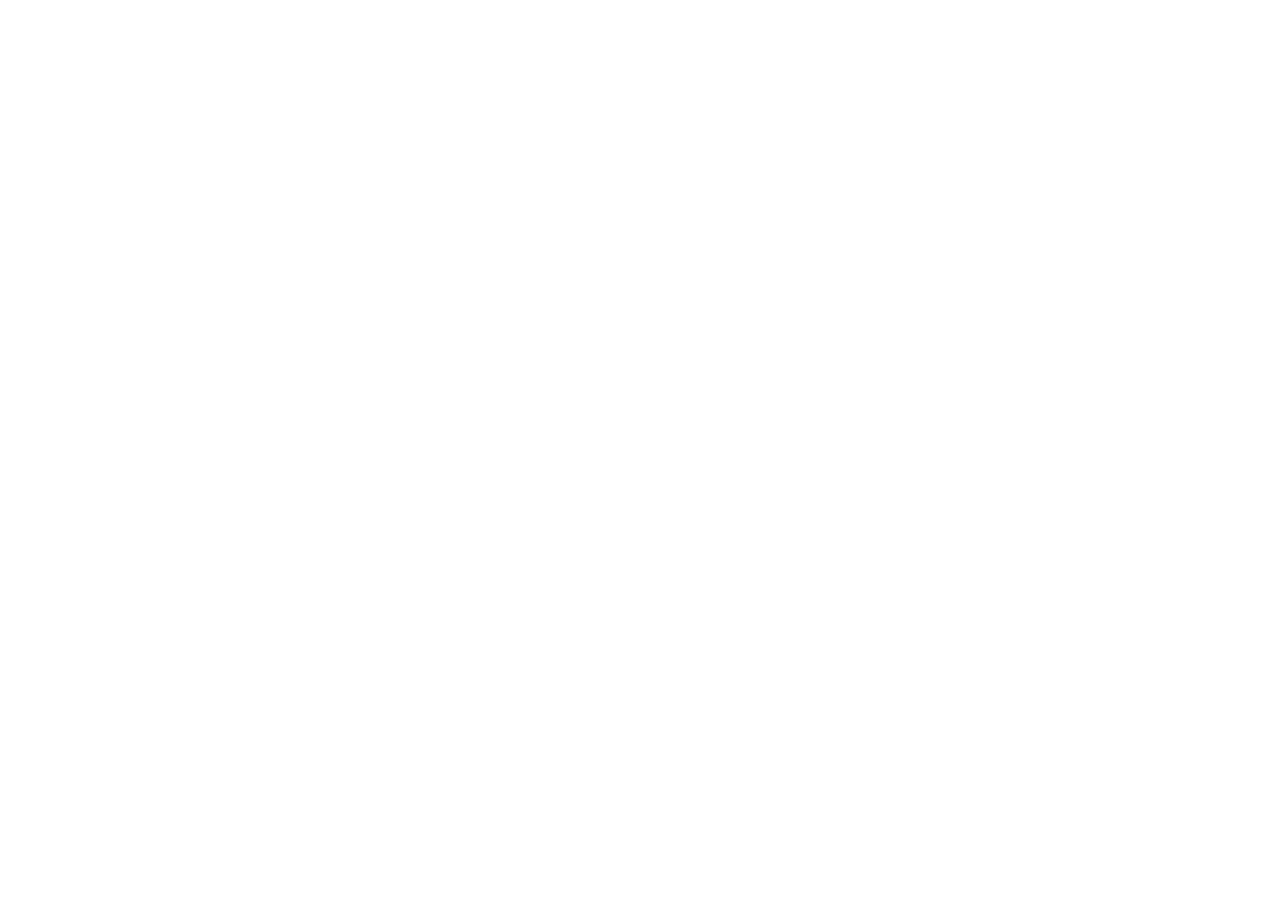
==== index.html @ 97be2287 "Atualização Projeto Social" ====
<!DOCTYPE html>
<html lang="pt-br">
  <head>
    <meta charset="UTF-8" />
    <meta name="viewport" content="width=device-width, initial-scale=1.0" />
    <link rel="shortcut icon" href="estilos/" type="image/x-icon" />
    <title>Projetos Redes Sociais</title>
  </head>
  <body></body>
</html>
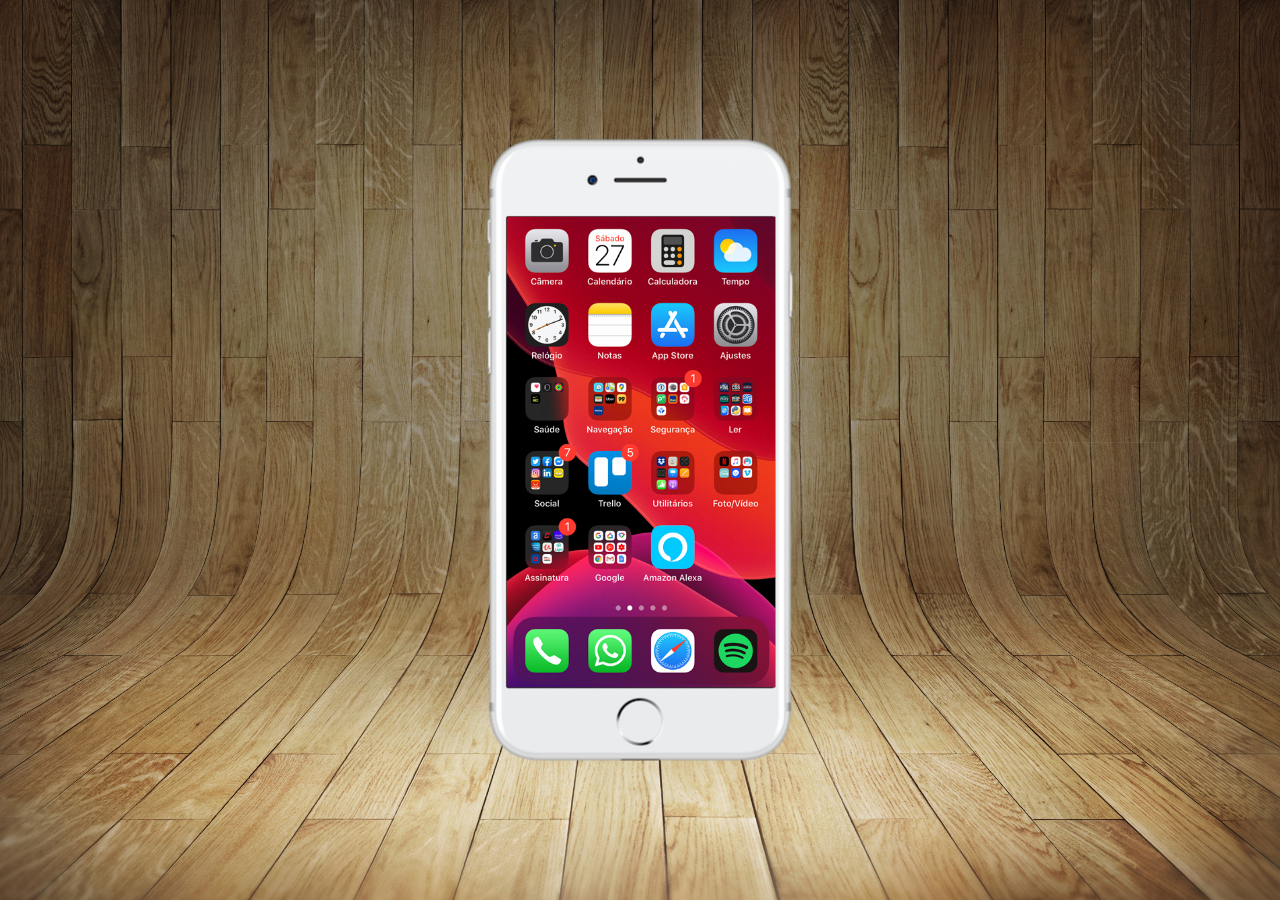
==== commit ddc46587: "Criei a tela home" ====
--- a/index.html
+++ b/index.html
@@ -3,8 +3,16 @@
   <head>
     <meta charset="UTF-8" />
     <meta name="viewport" content="width=device-width, initial-scale=1.0" />
-    <link rel="shortcut icon" href="estilos/" type="image/x-icon" />
+    <link rel="shortcut icon" href="favicon.ico" type="image/x-icon" />
+    <link rel="stylesheet" href="estilos/style.css" />
     <title>Projetos Redes Sociais</title>
   </head>
-  <body></body>
+  <body>
+    <main>
+      <section id="telefone">
+        <iframe src="home.html" name="tela" id="tela" frameborder="0"></iframe>
+      </section>
+      <section id="redes-sociais"></section>
+    </main>
+  </body>
 </html>
--- a/estilos/style.css
+++ b/estilos/style.css
@@ -0,0 +1,44 @@
+@charset "UTF-8";
+
+* {
+  margin: 0px;
+  padding: 0px;
+  font-family: Arial, Helvetica, sans-serif;
+}
+
+html,
+body {
+  height: 100vh;
+  width: 100vw;
+  background-color: black;
+}
+
+body {
+  background: url('../imagens/fundo-madeira.jpg') no-repeat top center;
+  background-size: cover;
+  background-attachment: fixed;
+}
+
+main {
+  position: relative;
+  height: 100vh;
+}
+
+section#telefone {
+  position: absolute;
+  top: 50%;
+  left: 50%;
+  transform: translate(-50%, -50%);
+
+  height: 627px;
+  width: 311px;
+  background: url(../imagens/frame-iphone.png) no-repeat;
+}
+
+iframe#tela {
+  position: relative;
+  top: 80px;
+  left: 21.5px;
+  width: 269px;
+  height: 471px;
+}
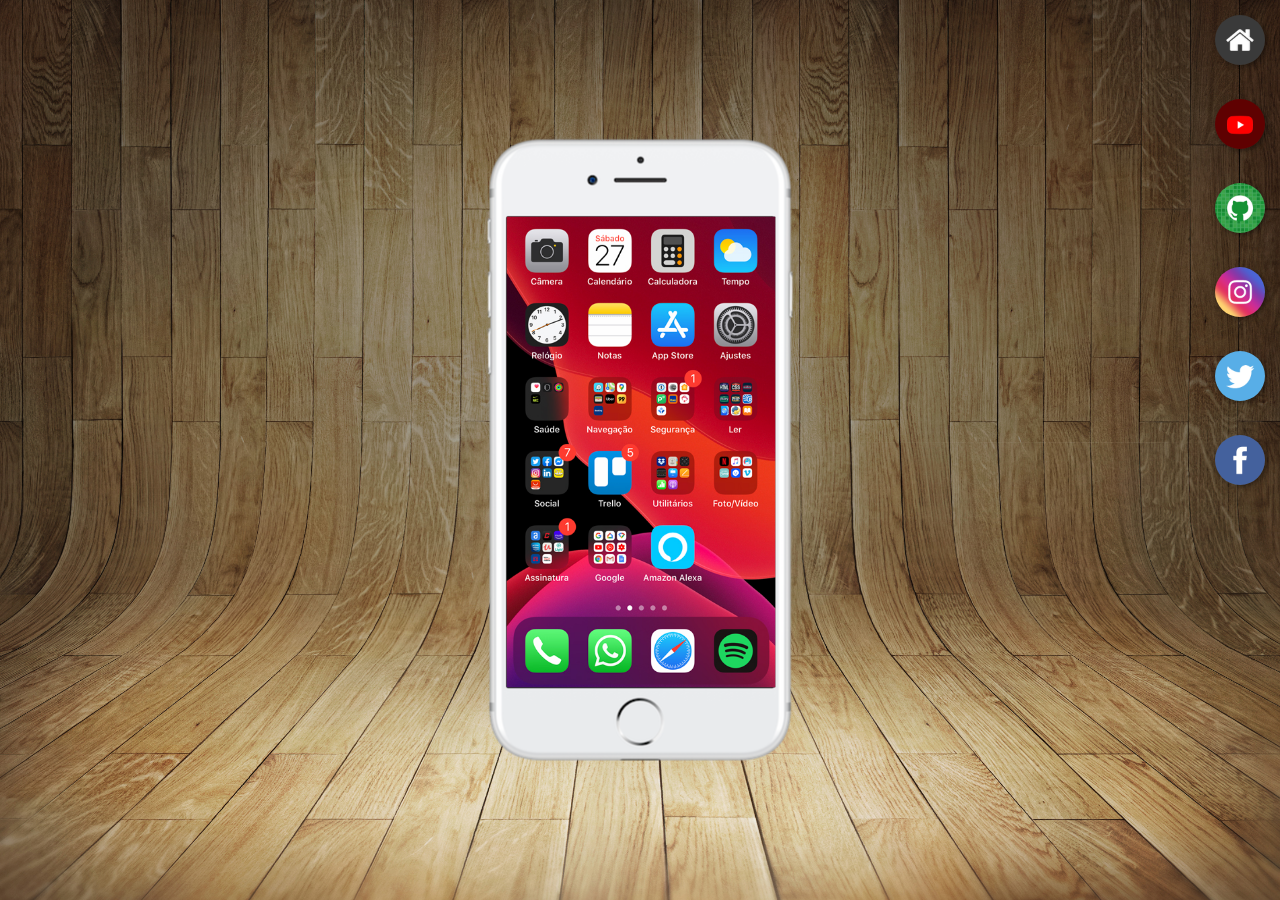
==== commit 93946fdd: "Criei botões na lateral" ====
--- a/index.html
+++ b/index.html
@@ -10,9 +10,30 @@
   <body>
     <main>
       <section id="telefone">
-        <iframe src="home.html" name="tela" id="tela" frameborder="0"></iframe>
+        <iframe src="home.html" name="tela" id="tela" frameborder="0">
+          Seu navegador não é compatível com isso...
+        </iframe>
       </section>
-      <section id="redes-sociais"></section>
+      <section id="redes-sociais">
+        <a href="#" target="tela"
+          ><img src="imagens/logo-home.jpg" alt="Home" /></a
+        ><br />
+        <a href="#" target="tela"
+          ><img src="imagens/logo-youtube.jpg" alt="YouTube" /></a
+        ><br />
+        <a href="#" target="tela"
+          ><img src="imagens/logo-github.jpg" alt="GitHub" /></a
+        ><br />
+        <a href="#" target="tela"
+          ><img src="imagens/logo-instagram.jpg" alt="Instagram" /></a
+        ><br />
+        <a href="#" target="tela"
+          ><img src="imagens/logo-twitter.jpg" alt="Twitter" /></a
+        ><br />
+        <a href="#" target="tela"
+          ><img src="imagens/logo-facebook.jpg" alt="Facebook"
+        /></a>
+      </section>
     </main>
   </body>
 </html>
--- a/estilos/style.css
+++ b/estilos/style.css
@@ -42,3 +42,22 @@
   width: 269px;
   height: 471px;
 }
+
+section#redes-sociais {
+  text-align: right;
+}
+
+section#redes-sociais img {
+  width: 50px;
+  margin: 15px;
+  border-radius: 50%;
+  box-shadow: 2px 2px 5px rgba(0, 0, 0, 0.4);
+  box-sizing: border-box;
+}
+
+section#redes-sociais img:hover {
+  border: 2px solid rgba(255, 255, 255, 0.637);
+  transform: translate(-3px, -3px);
+  box-shadow: 5px 5px 10px rgba(0, 0, 0, 0.623);
+  transition: transform 0.3s, border 0.6s;
+}
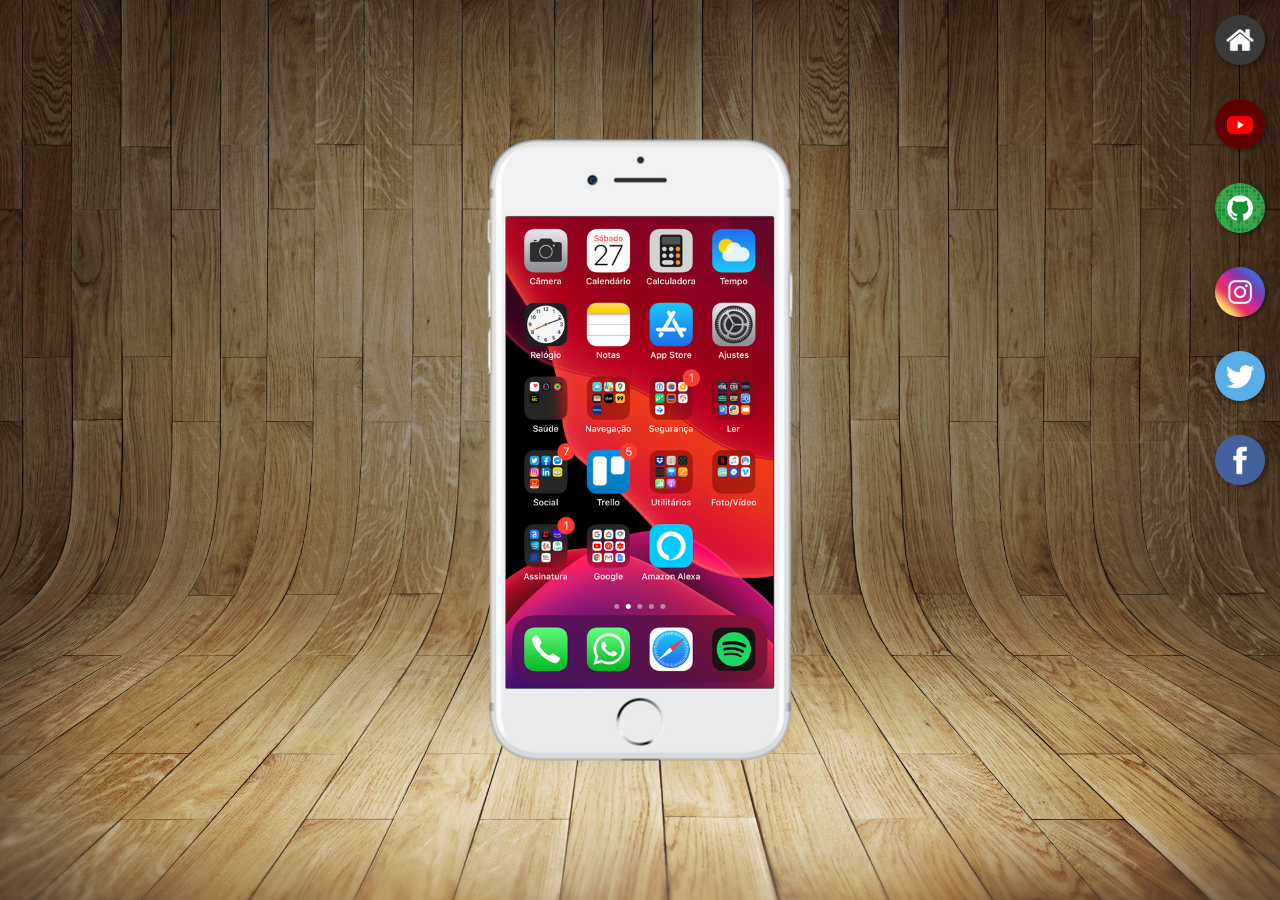
==== commit ad086154: "Criando o estilo do botão do youtube" ====
--- a/index.html
+++ b/index.html
@@ -15,10 +15,10 @@
         </iframe>
       </section>
       <section id="redes-sociais">
-        <a href="#" target="tela"
+        <a href="home.html" target="tela"
           ><img src="imagens/logo-home.jpg" alt="Home" /></a
         ><br />
-        <a href="#" target="tela"
+        <a href="youtube.html" target="tela"
           ><img src="imagens/logo-youtube.jpg" alt="YouTube" /></a
         ><br />
         <a href="#" target="tela"
--- a/estilos/style.css
+++ b/estilos/style.css
@@ -38,9 +38,9 @@
 iframe#tela {
   position: relative;
   top: 80px;
-  left: 21.5px;
-  width: 269px;
-  height: 471px;
+  left: 21.4px;
+  width: 268px;
+  height: 472px;
 }
 
 section#redes-sociais {
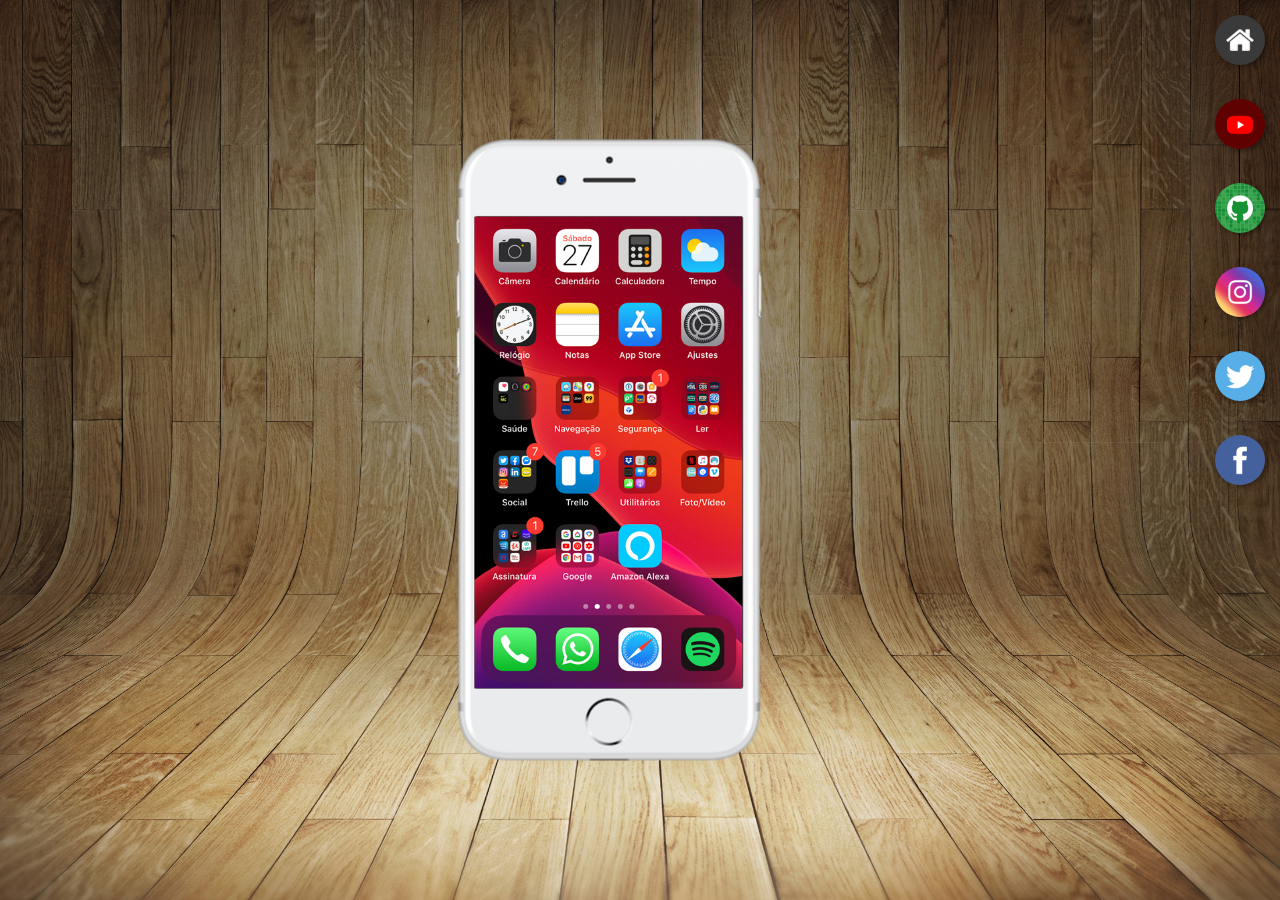
==== commit 6746f1d0: "Atualização do projeto" ====
--- a/index.html
+++ b/index.html
@@ -14,6 +14,7 @@
           Seu navegador não é compatível com isso...
         </iframe>
       </section>
+
       <section id="redes-sociais">
         <a href="home.html" target="tela"
           ><img src="imagens/logo-home.jpg" alt="Home" /></a
@@ -21,16 +22,16 @@
         <a href="youtube.html" target="tela"
           ><img src="imagens/logo-youtube.jpg" alt="YouTube" /></a
         ><br />
-        <a href="#" target="tela"
+        <a href="github.html" target="tela"
           ><img src="imagens/logo-github.jpg" alt="GitHub" /></a
         ><br />
-        <a href="#" target="tela"
+        <a href="instagram.html" target="tela"
           ><img src="imagens/logo-instagram.jpg" alt="Instagram" /></a
         ><br />
-        <a href="#" target="tela"
+        <a href="twitter.html" target="tela"
           ><img src="imagens/logo-twitter.jpg" alt="Twitter" /></a
         ><br />
-        <a href="#" target="tela"
+        <a href="facebook.html" target="tela"
           ><img src="imagens/logo-facebook.jpg" alt="Facebook"
         /></a>
       </section>
--- a/estilos/style.css
+++ b/estilos/style.css
@@ -28,7 +28,7 @@
   position: absolute;
   top: 50%;
   left: 50%;
-  transform: translate(-50%, -50%);
+  transform: translate(-60%, -50%);
 
   height: 627px;
   width: 311px;
